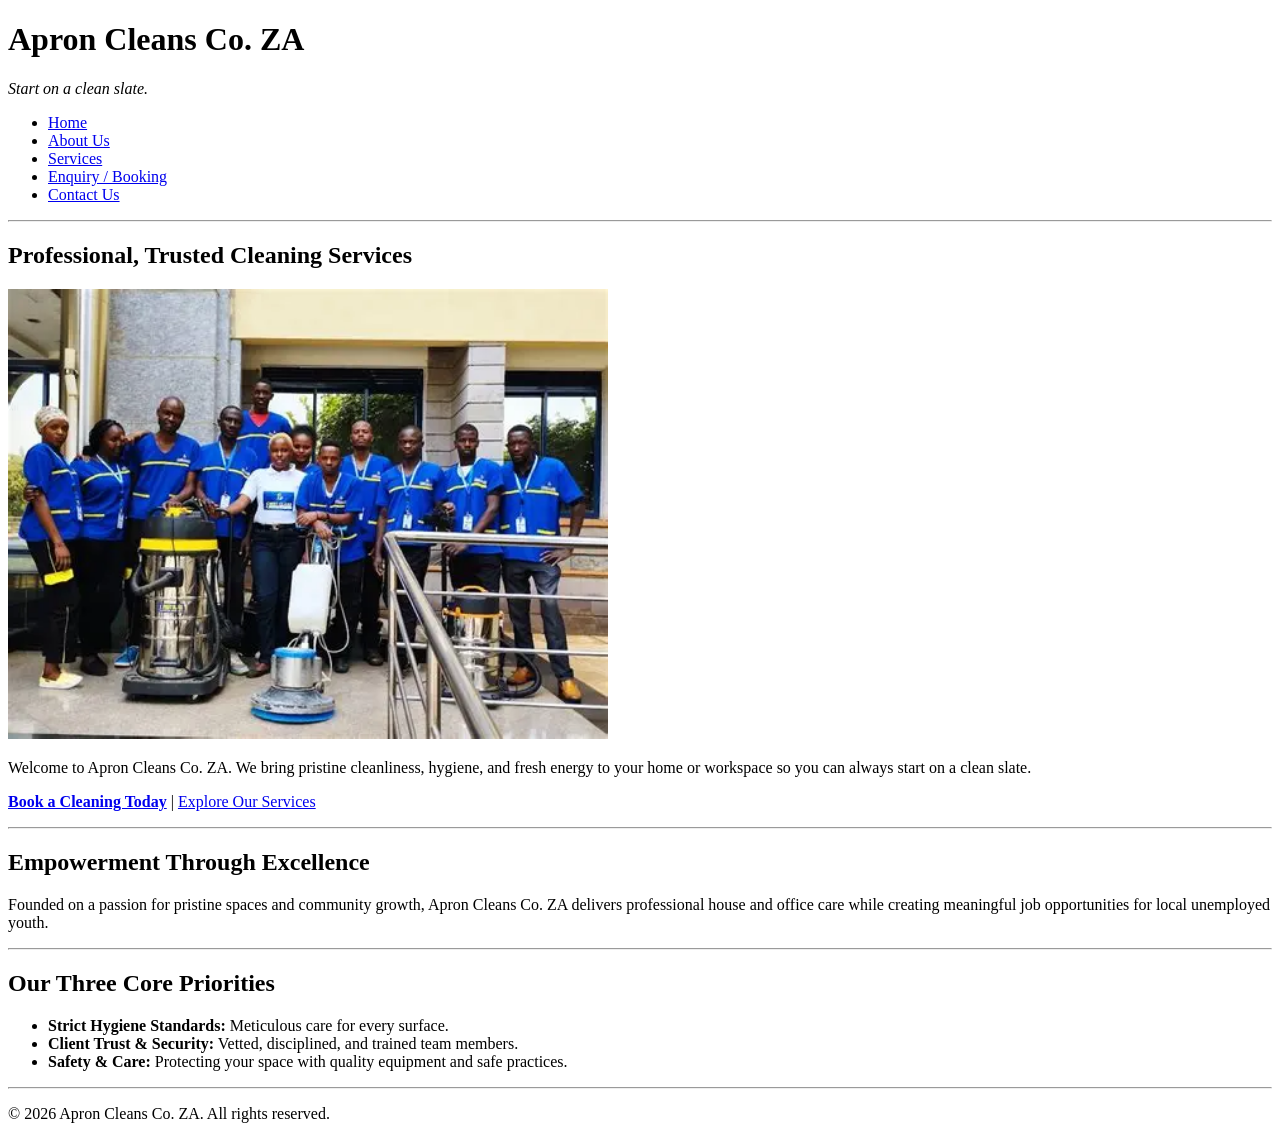
==== index.html @ ff6dac47 "fixed index folder" ====
<!DOCTYPE html>
<html lang="en">
<head>
    <meta charset="UTF-8">
    <meta name="viewport" content="width=device-width, initial-scale=1.0">
    <title>Apron Cleans Co. ZA - Start on a Clean Slate</title>
</head>
<body>

    <!-- Header & Navigation Bar -->
    <header>
        <h1>Apron Cleans Co. ZA</h1>
        <p><em>Start on a clean slate.</em></p>
        <nav>
            <ul>
                <li><a href="index.html">Home</a></li>
                <li><a href="about.html">About Us</a></li>
                <li><a href="services.html">Services</a></li>
                <li><a href="enquiry.html">Enquiry / Booking</a></li>
                <li><a href="contact.html">Contact Us</a></li>
            </ul>
        </nav>
    </header>
    <hr>

    <main>
        <!-- Hero Banner Section -->
        <section id="hero">
            <h2>Professional, Trusted Cleaning Services</h2>
            <img src="../Assets/OIP.webp" alt="Clean and freshly arranged living room space" width="600">
            <p>Welcome to Apron Cleans Co. ZA. We bring pristine cleanliness, hygiene, and fresh energy to your home or workspace so you can always start on a clean slate.</p>
            <p>
                <a href="enquiry.html"><strong>Book a Cleaning Today</strong></a> | 
                <a href="services.html">Explore Our Services</a>
            </p>
        </section>

        <hr>

        <!-- Brief Introduction Section -->
        <section id="about-intro">
            <h2>Empowerment Through Excellence</h2>
            <p>Founded on a passion for pristine spaces and community growth, Apron Cleans Co. ZA delivers professional house and office care while creating meaningful job opportunities for local unemployed youth.</p>
        </section>

        <hr>

        <!-- Key Core Pillars -->
        <section id="pillars">
            <h2>Our Three Core Priorities</h2>
            <ul>
                <li><strong>Strict Hygiene Standards:</strong> Meticulous care for every surface.</li>
                <li><strong>Client Trust & Security:</strong> Vetted, disciplined, and trained team members.</li>
                <li><strong>Safety & Care:</strong> Protecting your space with quality equipment and safe practices.</li>
            </ul>
        </section>
    </main>

    <hr>
    <!-- Page Footer -->
    <footer>
        <p>&copy; 2026 Apron Cleans Co. ZA. All rights reserved.</p>
    </footer>

</body>
</html>
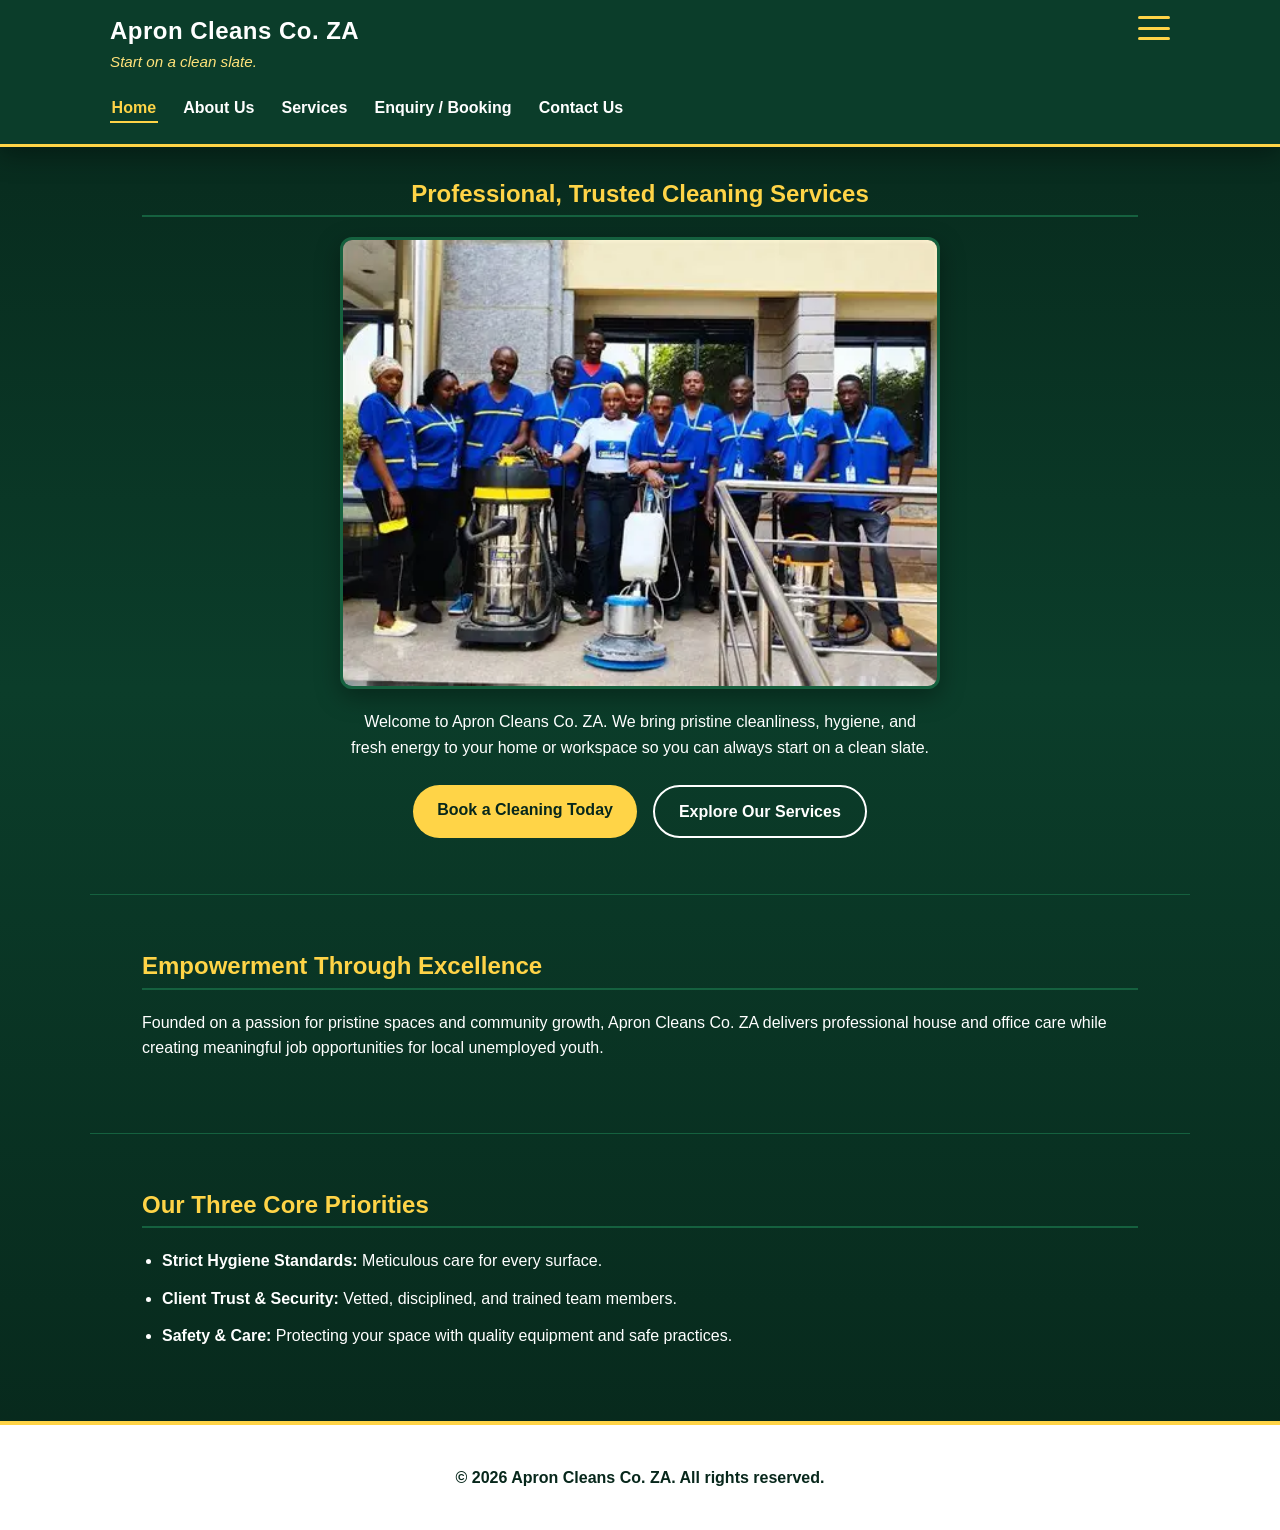
==== commit e5446d99: "Added CSS styling" ====
--- a/index.html
+++ b/index.html
@@ -4,59 +4,74 @@
     <meta charset="UTF-8">
     <meta name="viewport" content="width=device-width, initial-scale=1.0">
     <title>Apron Cleans Co. ZA - Start on a Clean Slate</title>
+    <link rel="stylesheet" href="./Assets/css/style.css">
 </head>
 <body>
 
     <!-- Header & Navigation Bar -->
     <header>
-        <h1>Apron Cleans Co. ZA</h1>
-        <p><em>Start on a clean slate.</em></p>
-        <nav>
-            <ul>
-                <li><a href="index.html">Home</a></li>
-                <li><a href="about.html">About Us</a></li>
-                <li><a href="services.html">Services</a></li>
-                <li><a href="enquiry.html">Enquiry / Booking</a></li>
-                <li><a href="contact.html">Contact Us</a></li>
-            </ul>
-        </nav>
+        <div class="header-inner">
+            <input type="checkbox" id="nav-toggle" class="nav-toggle">
+            <div class="header-top">
+                <h1><a href="./index.html">Apron Cleans Co. ZA</a></h1>
+                <label for="nav-toggle" class="hamburger" aria-label="Toggle navigation">
+                    <span></span>
+                    <span></span>
+                    <span></span>
+                </label>
+            </div>
+            <p class="tagline"><em>Start on a clean slate.</em></p>
+            <nav id="main-nav">
+                <ul>
+                    <li><a href="./index.html" class="active">Home</a></li>
+                    <li><a href="./Pages/about.html">About Us</a></li>
+                    <li><a href="./Pages/services.html">Services</a></li>
+                    <li><a href="./Pages/enquiry.html">Enquiry / Booking</a></li>
+                    <li><a href="./Pages/contact.html">Contact Us</a></li>
+                </ul>
+            </nav>
+        </div>
     </header>
-    <hr>
 
     <main>
         <!-- Hero Banner Section -->
         <section id="hero">
-            <h2>Professional, Trusted Cleaning Services</h2>
-            <img src="../Assets/OIP.webp" alt="Clean and freshly arranged living room space" width="600">
-            <p>Welcome to Apron Cleans Co. ZA. We bring pristine cleanliness, hygiene, and fresh energy to your home or workspace so you can always start on a clean slate.</p>
-            <p>
-                <a href="enquiry.html"><strong>Book a Cleaning Today</strong></a> | 
-                <a href="services.html">Explore Our Services</a>
-            </p>
+            <div class="container">
+                <h2>Professional, Trusted Cleaning Services</h2>
+                <img src="./Assets/OIP.webp" alt="Clean and freshly arranged living room space">
+                <p>Welcome to Apron Cleans Co. ZA. We bring pristine cleanliness, hygiene, and fresh energy to your home or workspace so you can always start on a clean slate.</p>
+                <div class="cta-row">
+                    <a class="btn btn-primary" href="./Pages/enquiry.html"><strong>Book a Cleaning Today</strong></a>
+                    <a class="btn btn-secondary" href="./Pages/services.html">Explore Our Services</a>
+                </div>
+            </div>
         </section>
 
         <hr>
 
         <!-- Brief Introduction Section -->
         <section id="about-intro">
-            <h2>Empowerment Through Excellence</h2>
-            <p>Founded on a passion for pristine spaces and community growth, Apron Cleans Co. ZA delivers professional house and office care while creating meaningful job opportunities for local unemployed youth.</p>
+            <div class="container">
+                <h2>Empowerment Through Excellence</h2>
+                <p>Founded on a passion for pristine spaces and community growth, Apron Cleans Co. ZA delivers professional house and office care while creating meaningful job opportunities for local unemployed youth.</p>
+            </div>
         </section>
 
         <hr>
 
         <!-- Key Core Pillars -->
         <section id="pillars">
-            <h2>Our Three Core Priorities</h2>
-            <ul>
-                <li><strong>Strict Hygiene Standards:</strong> Meticulous care for every surface.</li>
-                <li><strong>Client Trust & Security:</strong> Vetted, disciplined, and trained team members.</li>
-                <li><strong>Safety & Care:</strong> Protecting your space with quality equipment and safe practices.</li>
-            </ul>
+            <div class="container">
+                <h2>Our Three Core Priorities</h2>
+                <ul>
+                    <li><strong>Strict Hygiene Standards:</strong> Meticulous care for every surface.</li>
+                    <li><strong>Client Trust &amp; Security:</strong> Vetted, disciplined, and trained team members.</li>
+                    <li><strong>Safety &amp; Care:</strong> Protecting your space with quality equipment and safe practices.</li>
+                </ul>
+            </div>
         </section>
     </main>
 
-    <hr>
     <!-- Page Footer -->
     <footer>
         <p>&copy; 2026 Apron Cleans Co. ZA. All rights reserved.</p>
--- a/Assets/css/style.css
+++ b/Assets/css/style.css
@@ -0,0 +1,489 @@
+/*
+   Apron Cleans Co. ZA — site stylesheet
+   Theme: alpine dark green, white body copy, yellow accents
+    */
+
+:root {
+  --green-950: #07271b;   /* deepest background */
+  --green-900: #0b3d2a;   /* header / footer-adjacent dark green */
+  --green-800: #0f4a33;   /* card / panel green */
+  --green-700: #15613f;   /* borders, secondary panels */
+  --green-600: #1c7a4f;   /* lighter accent green */
+  --yellow-400: #ffd447;  /* primary accent */
+  --yellow-300: #ffe27a;  /* hover / lighter accent */
+  --white: #ffffff;
+  --off-white: #f4f7f5;
+  --shadow: 0 8px 24px rgba(0, 0, 0, 0.35);
+  --radius: 12px;
+  --max-width: 1100px;
+  --transition: 0.25s ease;
+}
+
+/* ---------- Reset & base ---------- */
+* {
+  box-sizing: border-box;
+}
+
+html {
+  scroll-behavior: smooth;
+}
+
+body {
+  margin: 0;
+  font-family: "Segoe UI", "Helvetica Neue", Arial, sans-serif;
+  background: linear-gradient(180deg, var(--green-950) 0%, var(--green-900) 45%, var(--green-950) 100%);
+  color: var(--white);
+  line-height: 1.6;
+  min-height: 100vh;
+}
+
+img {
+  max-width: 100%;
+  height: auto;
+  display: block;
+}
+
+a {
+  color: var(--yellow-400);
+  text-decoration: none;
+  transition: color var(--transition);
+}
+
+a:hover,
+a:focus {
+  color: var(--yellow-300);
+}
+
+h1, h2, h3, h4 {
+  color: var(--white);
+  line-height: 1.25;
+}
+
+h2 {
+  color: var(--yellow-400);
+  border-bottom: 2px solid var(--green-700);
+  padding-bottom: 0.4rem;
+  margin-top: 0;
+}
+
+h3 {
+  color: var(--yellow-300);
+}
+
+hr {
+  border: none;
+  border-top: 1px solid var(--green-700);
+  margin: 2rem auto;
+  max-width: var(--max-width);
+}
+
+.container {
+  max-width: var(--max-width);
+  margin: 0 auto;
+  padding: 0 1.25rem;
+}
+
+/* ---------- Header & hamburger navigation ---------- */
+header {
+  background: var(--green-900);
+  border-bottom: 3px solid var(--yellow-400);
+  position: sticky;
+  top: 0;
+  z-index: 100;
+  box-shadow: var(--shadow);
+}
+
+.header-inner {
+  max-width: var(--max-width);
+  margin: 0 auto;
+  padding: 1rem 1.25rem 0.5rem;
+}
+
+.header-top {
+  display: flex;
+  align-items: center;
+  justify-content: space-between;
+}
+
+header h1 {
+  margin: 0;
+  font-size: 1.5rem;
+  letter-spacing: 0.02em;
+}
+
+header h1 a {
+  color: var(--white);
+}
+
+header h1 a:hover {
+  color: var(--yellow-400);
+}
+
+.tagline {
+  margin: 0.25rem 0 0.75rem;
+  color: var(--yellow-300);
+  font-size: 0.95rem;
+}
+
+/* Hamburger menu — pure CSS
+   A hidden checkbox is toggled by the visible label (.hamburger);
+   :checked then drives the nav + icon animation via sibling selectors. */
+.nav-toggle {
+  position: absolute;
+  opacity: 0;
+  width: 0;
+  height: 0;
+  pointer-events: none;
+}
+
+.hamburger {
+  display: flex;
+  flex-direction: column;
+  justify-content: space-between;
+  width: 32px;
+  height: 24px;
+  cursor: pointer;
+  z-index: 200;
+}
+
+.hamburger span {
+  display: block;
+  height: 3px;
+  width: 100%;
+  background: var(--yellow-400);
+  border-radius: 2px;
+  transition: transform var(--transition), opacity var(--transition), background var(--transition);
+}
+
+.nav-toggle:checked ~ .header-top .hamburger span:nth-child(1) {
+  transform: translateY(10.5px) rotate(45deg);
+}
+
+.nav-toggle:checked ~ .header-top .hamburger span:nth-child(2) {
+  opacity: 0;
+}
+
+.nav-toggle:checked ~ .header-top .hamburger span:nth-child(3) {
+  transform: translateY(-10.5px) rotate(-45deg);
+}
+
+.nav-toggle:focus-visible ~ .header-top .hamburger {
+  outline: 2px solid var(--yellow-400);
+  outline-offset: 2px;
+}
+
+nav#main-nav ul {
+  list-style: none;
+  display: flex;
+  flex-wrap: wrap;
+  gap: 0.5rem 1.5rem;
+  margin: 0;
+  padding: 0.5rem 0 1rem;
+}
+
+nav#main-nav a {
+  color: var(--white);
+  font-weight: 600;
+  padding: 0.35rem 0.1rem;
+  border-bottom: 2px solid transparent;
+}
+
+nav#main-nav a:hover,
+nav#main-nav a:focus {
+  color: var(--yellow-400);
+  border-bottom-color: var(--yellow-400);
+}
+
+nav#main-nav a.active {
+  color: var(--yellow-400);
+  border-bottom-color: var(--yellow-400);
+}
+
+/* Mobile nav: collapsed by default, hamburger toggles it */
+@media (max-width: 720px) {
+  .hamburger {
+    display: flex;
+  }
+
+  nav#main-nav {
+    max-height: 0;
+    overflow: hidden;
+    transition: max-height var(--transition);
+  }
+
+  .nav-toggle:checked ~ nav#main-nav {
+    max-height: 400px;
+  }
+
+  nav#main-nav ul {
+    flex-direction: column;
+    gap: 0;
+    padding-bottom: 0.5rem;
+  }
+
+  nav#main-nav a {
+    display: block;
+    padding: 0.6rem 0;
+    border-bottom: 1px solid var(--green-700);
+  }
+}
+
+/* ---------- Hero ---------- */
+#hero {
+  padding-top: 2rem;
+  text-align: center;
+}
+
+#hero img {
+  margin: 1.25rem auto;
+  border-radius: var(--radius);
+  box-shadow: var(--shadow);
+  border: 3px solid var(--green-700);
+  width: 100%;
+  max-width: 600px;
+}
+
+#hero p {
+  max-width: 65ch;
+  margin: 1rem auto;
+}
+
+.cta-row {
+  margin-top: 1.5rem;
+  display: flex;
+  flex-wrap: wrap;
+  gap: 1rem;
+  justify-content: center;
+}
+
+.btn {
+  display: inline-block;
+  padding: 0.75rem 1.5rem;
+  border-radius: 999px;
+  font-weight: 700;
+  transition: background var(--transition), color var(--transition), transform var(--transition);
+}
+
+.btn-primary {
+  background: var(--yellow-400);
+  color: var(--green-950);
+}
+
+.btn-primary:hover,
+.btn-primary:focus {
+  background: var(--yellow-300);
+  color: var(--green-950);
+  transform: translateY(-2px);
+}
+
+.btn-secondary {
+  background: transparent;
+  color: var(--white);
+  border: 2px solid var(--white);
+}
+
+.btn-secondary:hover,
+.btn-secondary:focus {
+  border-color: var(--yellow-400);
+  color: var(--yellow-400);
+  transform: translateY(-2px);
+}
+
+/* ---------- Generic section panels ---------- */
+main {
+  padding-bottom: 2rem;
+}
+
+section {
+  max-width: var(--max-width);
+  margin: 0 auto;
+  padding: 1.5rem 1.25rem;
+}
+
+#pillars ul {
+  padding-left: 1.25rem;
+}
+
+#pillars li {
+  margin-bottom: 0.75rem;
+}
+
+/* ---------- Card grid (services & team) ---------- */
+.card-grid {
+  display: grid;
+  grid-template-columns: 1fr;
+  gap: 1.5rem;
+  margin-top: 1.5rem;
+}
+
+@media (min-width: 620px) {
+  .card-grid {
+    grid-template-columns: repeat(2, 1fr);
+  }
+}
+
+@media (min-width: 980px) {
+  .card-grid.services {
+    grid-template-columns: repeat(2, 1fr);
+  }
+}
+
+.card {
+  background: var(--green-800);
+  border: 1px solid var(--green-700);
+  border-radius: var(--radius);
+  padding: 1.25rem;
+  box-shadow: var(--shadow);
+  transition: transform var(--transition), border-color var(--transition);
+}
+
+.card:hover {
+  transform: translateY(-4px);
+  border-color: var(--yellow-400);
+}
+
+.card img {
+  border-radius: 8px;
+  margin-bottom: 0.75rem;
+  width: 100%;
+}
+
+.card h3 {
+  margin-top: 0;
+}
+
+/* ---------- Forms ---------- */
+form {
+  margin-top: 1.5rem;
+}
+
+fieldset {
+  background: var(--green-800);
+  border: 1px solid var(--green-700);
+  border-radius: var(--radius);
+  padding: 1.25rem 1.5rem;
+  margin-bottom: 1.5rem;
+}
+
+legend {
+  color: var(--yellow-400);
+  padding: 0 0.5rem;
+}
+
+label {
+  display: block;
+  margin-bottom: 0.35rem;
+  font-weight: 600;
+  color: var(--off-white);
+}
+
+input,
+select,
+textarea {
+  width: 100%;
+  padding: 0.65rem 0.75rem;
+  margin-bottom: 1rem;
+  border-radius: 8px;
+  border: 1px solid var(--green-700);
+  background: var(--off-white);
+  color: var(--green-950);
+  font-size: 1rem;
+  font-family: inherit;
+}
+
+input:focus,
+select:focus,
+textarea:focus {
+  outline: 3px solid var(--yellow-400);
+  outline-offset: 1px;
+}
+
+textarea {
+  resize: vertical;
+  min-height: 120px;
+}
+
+button {
+  cursor: pointer;
+  font-family: inherit;
+  font-size: 1rem;
+  font-weight: 700;
+  border: none;
+  border-radius: 999px;
+  padding: 0.75rem 1.75rem;
+  margin-right: 0.75rem;
+  margin-bottom: 0.5rem;
+  transition: background var(--transition), color var(--transition), transform var(--transition);
+}
+
+button[type="submit"] {
+  background: var(--yellow-400);
+  color: var(--green-950);
+}
+
+button[type="submit"]:hover {
+  background: var(--yellow-300);
+  transform: translateY(-2px);
+}
+
+button[type="reset"] {
+  background: transparent;
+  color: var(--white);
+  border: 2px solid var(--white);
+}
+
+button[type="reset"]:hover {
+  border-color: var(--yellow-400);
+  color: var(--yellow-400);
+}
+
+/* ---------- Contact / locations & responsive map embeds ---------- */
+.locations-grid {
+  display: grid;
+  grid-template-columns: 1fr;
+  gap: 1.5rem;
+  margin-top: 1.5rem;
+}
+
+@media (min-width: 800px) {
+  .locations-grid {
+    grid-template-columns: repeat(2, 1fr);
+  }
+}
+
+.map-responsive {
+  position: relative;
+  width: 100%;
+  padding-bottom: 75%; /* aspect ratio */
+  height: 0;
+  overflow: hidden;
+  border-radius: var(--radius);
+  border: 1px solid var(--green-700);
+  margin-top: 1rem;
+}
+
+.map-responsive iframe {
+  position: absolute;
+  top: 0;
+  left: 0;
+  width: 100%;
+  height: 100%;
+  border: 0;
+}
+
+/* ---------- Footer ---------- */
+footer {
+  background: var(--white);
+  color: var(--green-950);
+  text-align: center;
+  padding: 1.5rem 1.25rem;
+  border-top: 4px solid var(--yellow-400);
+  font-weight: 600;
+}
+
+/* ---------- Utility ---------- */
+@media (min-width: 720px) {
+  .container {
+    padding: 0 2rem;
+  }
+}
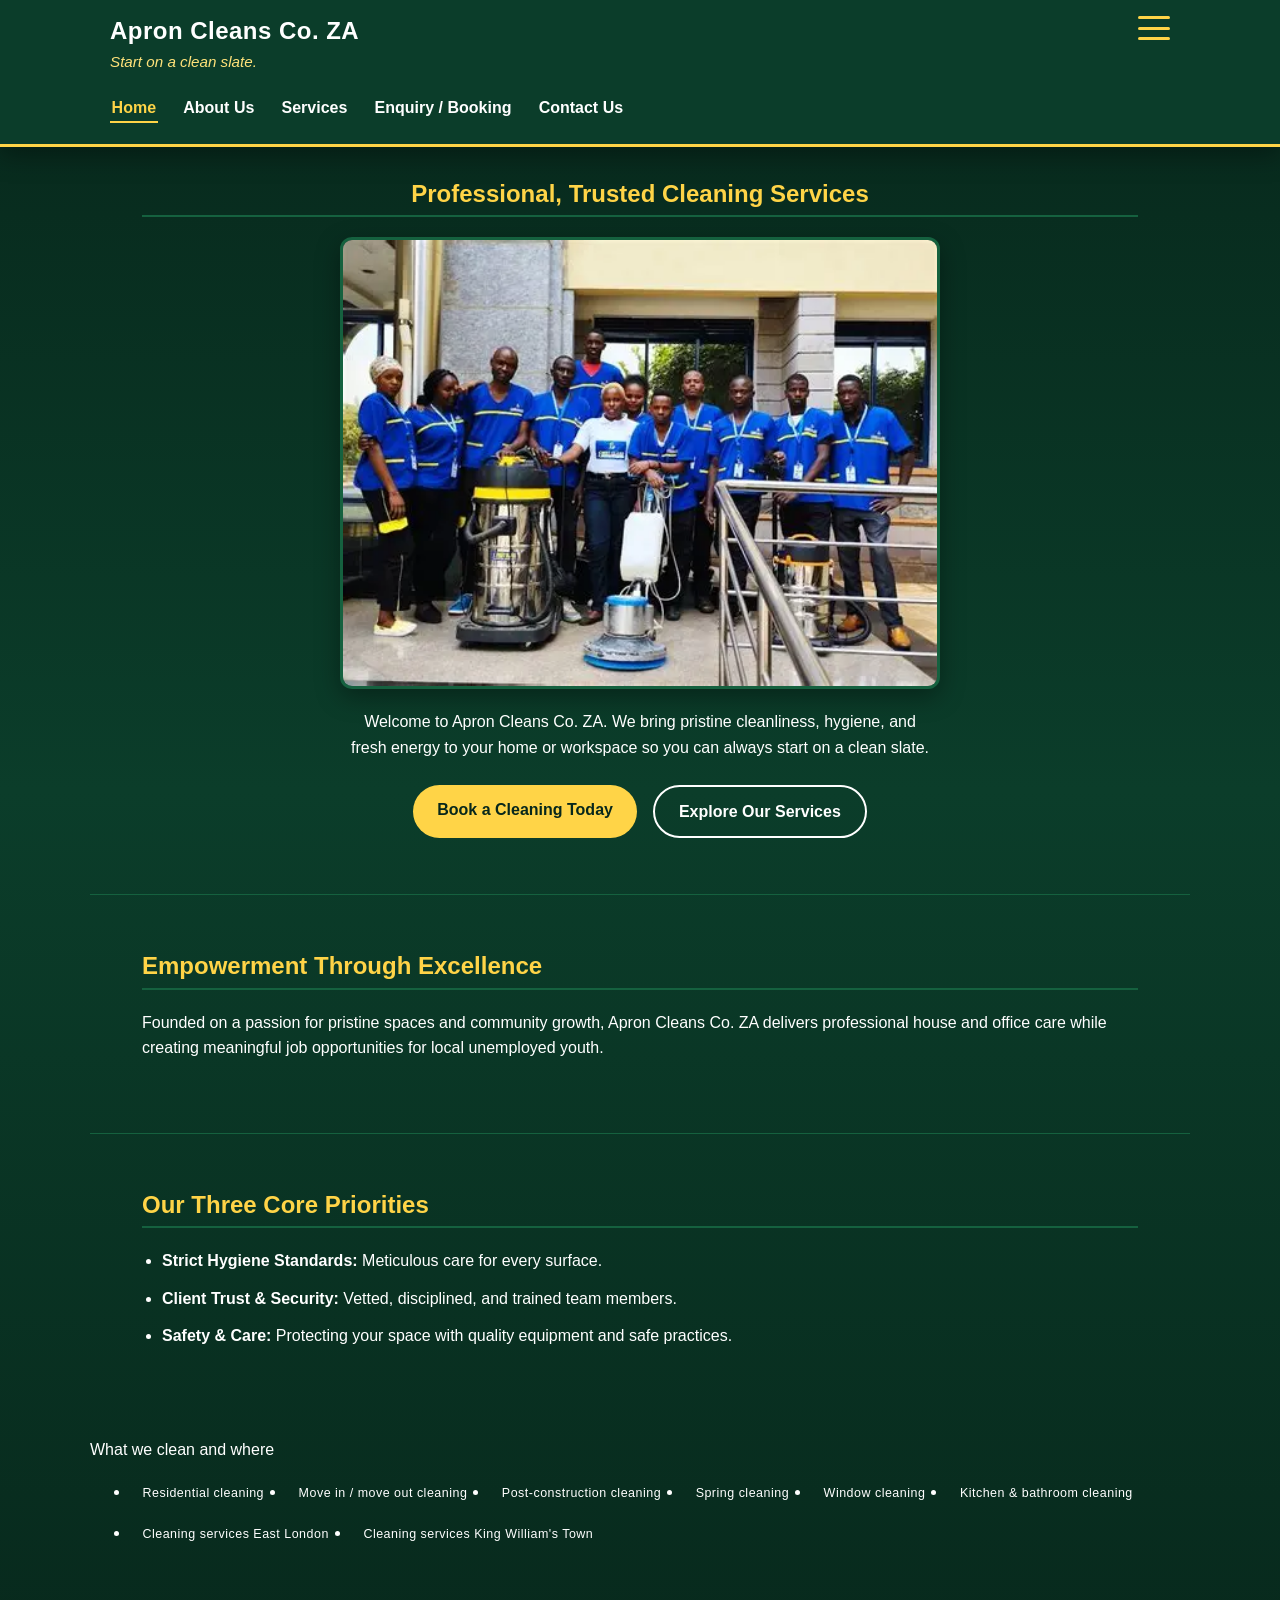
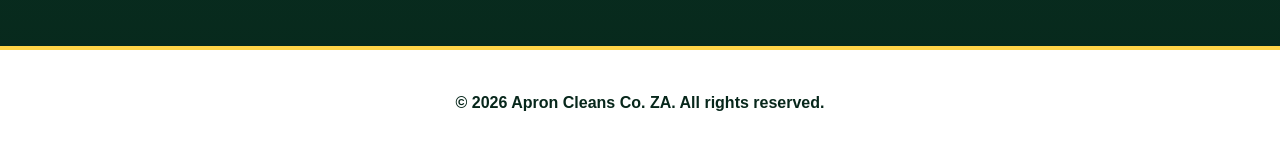
==== commit 3ec57286: "feat(poe-part-3): finalize responsive design, off-page SEO, dynamic filtering, and security complian" ====
--- a/index.html
+++ b/index.html
@@ -4,7 +4,32 @@
     <meta charset="UTF-8">
     <meta name="viewport" content="width=device-width, initial-scale=1.0">
     <title>Apron Cleans Co. ZA - Start on a Clean Slate</title>
-    <link rel="stylesheet" href="./Assets/css/style.css">
+    <link rel="stylesheet" href="./Assets/style.css">
+    <!-- ========================================================================== -->
+    <!-- Off-Page SEO & Open Graph Tags for Homepage (index.html)                   -->
+    <!-- ========================================================================== -->
+    <meta name="author" content="Apron Cleans Co. ZA">
+    <meta name="robots" content="index, follow, max-image-preview:large">
+    <link rel="canonical" href="https://YOUR-USERNAME.github.io/YOUR-REPO/index.html">
+
+    <!-- Geographic SEO Targeting -->
+    <meta name="geo.region" content="ZA-EC">
+    <meta name="geo.placename" content="East London, Eastern Cape, South Africa">
+
+    <!-- Open Graph (OG) Tags -->
+    <meta property="og:type" content="website">
+    <meta property="og:site_name" content="Apron Cleans Co. ZA">
+    <meta property="og:locale" content="en_ZA">
+    <meta property="og:title" content="Apron Cleans Co. ZA | Professional Cleaning Services">
+    <meta property="og:description" content="Start on a clean slate. Premium residential, commercial, and deep cleaning services across East London, South Africa.">
+    <meta property="og:url" content="https://YOUR-USERNAME.github.io/YOUR-REPO/index.html">
+    <meta property="og:image" content="https://YOUR-USERNAME.github.io/YOUR-REPO/Assets/laughing-portrait-black-woman-cleaning-600nw-2326402989.webp">
+
+    <!-- Twitter Card Tags -->
+    <meta name="twitter:card" content="summary_large_image">
+    <meta name="twitter:title" content="Apron Cleans Co. ZA | Professional Cleaning Services">
+    <meta name="twitter:description" content="Start on a clean slate. Premium residential, commercial, and deep cleaning services across East London, South Africa.">
+    <meta name="twitter:image" content="https://YOUR-USERNAME.github.io/YOUR-REPO/Assets/laughing-portrait-black-woman-cleaning-600nw-2326402989.webp">
 </head>
 <body>
 
@@ -70,6 +95,21 @@
                 </ul>
             </div>
         </section>
+        <section class="section section--tags" aria-label="What we clean and where">
+  <div class="wrap">
+    <span class="eyebrow">What we clean and where</span>
+    <ul class="tag-list">
+      <li><a href="Pages/services.html#residential">Residential cleaning</a></li>
+      <li><a href="Pages/services.html#move">Move in / move out cleaning</a></li>
+      <li><a href="Pages/services.html#construction">Post-construction cleaning</a></li>
+      <li><a href="Pages/services.html#spring">Spring cleaning</a></li>
+      <li><a href="Pages/services.html#windows">Window cleaning</a></li>
+      <li><a href="Pages/services.html#kitchen-bathroom">Kitchen &amp; bathroom cleaning</a></li>
+      <li><a href="Pages/contact.html">Cleaning services East London</a></li>
+      <li><a href="Pages/contact.html">Cleaning services King William's Town</a></li>
+    </ul>
+  </div>
+</section>
     </main>
 
     <!-- Page Footer -->
--- a/Assets/style.css
+++ b/Assets/style.css
@@ -0,0 +1,590 @@
+/*
+   Apron Cleans Co. ZA — site stylesheet
+   Theme: alpine dark green, white body copy, yellow accents
+    */
+
+:root {
+  --green-950: #07271b;   /* deepest background */
+  --green-900: #0b3d2a;   /* header / footer-adjacent dark green */
+  --green-800: #0f4a33;   /* card / panel green */
+  --green-700: #15613f;   /* borders, secondary panels */
+  --green-600: #1c7a4f;   /* lighter accent green */
+  --yellow-400: #ffd447;  /* primary accent */
+  --yellow-300: #ffe27a;  /* hover / lighter accent */
+  --white: #ffffff;
+  --off-white: #f4f7f5;
+  --shadow: 0 8px 24px rgba(0, 0, 0, 0.35);
+  --radius: 12px;
+  --max-width: 1100px;
+  --transition: 0.25s ease;
+}
+
+/* ---------- Reset & base ---------- */
+* {
+  box-sizing: border-box;
+}
+
+html {
+  scroll-behavior: smooth;
+}
+
+body {
+  margin: 0;
+  font-family: "Segoe UI", "Helvetica Neue", Arial, sans-serif;
+  background: linear-gradient(180deg, var(--green-950) 0%, var(--green-900) 45%, var(--green-950) 100%);
+  color: var(--white);
+  line-height: 1.6;
+  min-height: 100vh;
+}
+
+img {
+  max-width: 100%;
+  height: auto;
+  display: block;
+}
+
+a {
+  color: var(--yellow-400);
+  text-decoration: none;
+  transition: color var(--transition);
+}
+
+a:hover,
+a:focus {
+  color: var(--yellow-300);
+}
+
+h1, h2, h3, h4 {
+  color: var(--white);
+  line-height: 1.25;
+}
+
+h2 {
+  color: var(--yellow-400);
+  border-bottom: 2px solid var(--green-700);
+  padding-bottom: 0.4rem;
+  margin-top: 0;
+}
+
+h3 {
+  color: var(--yellow-300);
+}
+
+hr {
+  border: none;
+  border-top: 1px solid var(--green-700);
+  margin: 2rem auto;
+  max-width: var(--max-width);
+}
+
+.container {
+  max-width: var(--max-width);
+  margin: 0 auto;
+  padding: 0 1.25rem;
+}
+
+/* ---------- Header & hamburger navigation ---------- */
+header {
+  background: var(--green-900);
+  border-bottom: 3px solid var(--yellow-400);
+  position: sticky;
+  top: 0;
+  z-index: 100;
+  box-shadow: var(--shadow);
+}
+
+.header-inner {
+  max-width: var(--max-width);
+  margin: 0 auto;
+  padding: 1rem 1.25rem 0.5rem;
+}
+
+.header-top {
+  display: flex;
+  align-items: center;
+  justify-content: space-between;
+}
+
+header h1 {
+  margin: 0;
+  font-size: 1.5rem;
+  letter-spacing: 0.02em;
+}
+
+header h1 a {
+  color: var(--white);
+}
+
+header h1 a:hover {
+  color: var(--yellow-400);
+}
+
+.tagline {
+  margin: 0.25rem 0 0.75rem;
+  color: var(--yellow-300);
+  font-size: 0.95rem;
+}
+
+/* Hamburger menu — pure CSS
+   A hidden checkbox is toggled by the visible label (.hamburger);
+   :checked then drives the nav + icon animation via sibling selectors. */
+.nav-toggle {
+  position: absolute;
+  opacity: 0;
+  width: 0;
+  height: 0;
+  pointer-events: none;
+}
+
+.hamburger {
+  display: flex;
+  flex-direction: column;
+  justify-content: space-between;
+  width: 32px;
+  height: 24px;
+  cursor: pointer;
+  z-index: 200;
+}
+
+.hamburger span {
+  display: block;
+  height: 3px;
+  width: 100%;
+  background: var(--yellow-400);
+  border-radius: 2px;
+  transition: transform var(--transition), opacity var(--transition), background var(--transition);
+}
+
+.nav-toggle:checked ~ .header-top .hamburger span:nth-child(1) {
+  transform: translateY(10.5px) rotate(45deg);
+}
+
+.nav-toggle:checked ~ .header-top .hamburger span:nth-child(2) {
+  opacity: 0;
+}
+
+.nav-toggle:checked ~ .header-top .hamburger span:nth-child(3) {
+  transform: translateY(-10.5px) rotate(-45deg);
+}
+
+.nav-toggle:focus-visible ~ .header-top .hamburger {
+  outline: 2px solid var(--yellow-400);
+  outline-offset: 2px;
+}
+
+nav#main-nav ul {
+  list-style: none;
+  display: flex;
+  flex-wrap: wrap;
+  gap: 0.5rem 1.5rem;
+  margin: 0;
+  padding: 0.5rem 0 1rem;
+}
+
+nav#main-nav a {
+  color: var(--white);
+  font-weight: 600;
+  padding: 0.35rem 0.1rem;
+  border-bottom: 2px solid transparent;
+}
+
+nav#main-nav a:hover,
+nav#main-nav a:focus {
+  color: var(--yellow-400);
+  border-bottom-color: var(--yellow-400);
+}
+
+nav#main-nav a.active {
+  color: var(--yellow-400);
+  border-bottom-color: var(--yellow-400);
+}
+
+/* Mobile nav: collapsed by default, hamburger toggles it */
+@media (max-width: 720px) {
+  .hamburger {
+    display: flex;
+  }
+
+  nav#main-nav {
+    max-height: 0;
+    overflow: hidden;
+    transition: max-height var(--transition);
+  }
+
+  .nav-toggle:checked ~ nav#main-nav {
+    max-height: 400px;
+  }
+
+  nav#main-nav ul {
+    flex-direction: column;
+    gap: 0;
+    padding-bottom: 0.5rem;
+  }
+
+  nav#main-nav a {
+    display: block;
+    padding: 0.6rem 0;
+    border-bottom: 1px solid var(--green-700);
+  }
+}
+
+/* ---------- Hero ---------- */
+#hero {
+  padding-top: 2rem;
+  text-align: center;
+}
+
+#hero img {
+  margin: 1.25rem auto;
+  border-radius: var(--radius);
+  box-shadow: var(--shadow);
+  border: 3px solid var(--green-700);
+  width: 100%;
+  max-width: 600px;
+}
+
+#hero p {
+  max-width: 65ch;
+  margin: 1rem auto;
+}
+
+.cta-row {
+  margin-top: 1.5rem;
+  display: flex;
+  flex-wrap: wrap;
+  gap: 1rem;
+  justify-content: center;
+}
+
+.btn {
+  display: inline-block;
+  padding: 0.75rem 1.5rem;
+  border-radius: 999px;
+  font-weight: 700;
+  transition: background var(--transition), color var(--transition), transform var(--transition);
+}
+
+.btn-primary {
+  background: var(--yellow-400);
+  color: var(--green-950);
+}
+
+.btn-primary:hover,
+.btn-primary:focus {
+  background: var(--yellow-300);
+  color: var(--green-950);
+  transform: translateY(-2px);
+}
+
+.btn-secondary {
+  background: transparent;
+  color: var(--white);
+  border: 2px solid var(--white);
+}
+
+.btn-secondary:hover,
+.btn-secondary:focus {
+  border-color: var(--yellow-400);
+  color: var(--yellow-400);
+  transform: translateY(-2px);
+}
+
+/* ---------- Generic section panels ---------- */
+main {
+  padding-bottom: 2rem;
+}
+
+section {
+  max-width: var(--max-width);
+  margin: 0 auto;
+  padding: 1.5rem 1.25rem;
+}
+
+#pillars ul {
+  padding-left: 1.25rem;
+}
+
+#pillars li {
+  margin-bottom: 0.75rem;
+}
+
+/* ---------- Card grid (services & team) ---------- */
+.card-grid {
+  display: grid;
+  grid-template-columns: 1fr;
+  gap: 1.5rem;
+  margin-top: 1.5rem;
+}
+
+@media (min-width: 620px) {
+  .card-grid {
+    grid-template-columns: repeat(2, 1fr);
+  }
+}
+
+@media (min-width: 980px) {
+  .card-grid.services {
+    grid-template-columns: repeat(2, 1fr);
+  }
+}
+
+.card {
+  background: var(--green-800);
+  border: 1px solid var(--green-700);
+  border-radius: var(--radius);
+  padding: 1.25rem;
+  box-shadow: var(--shadow);
+  transition: transform var(--transition), border-color var(--transition);
+}
+
+.card:hover {
+  transform: translateY(-4px);
+  border-color: var(--yellow-400);
+}
+
+.card img {
+  border-radius: 8px;
+  margin-bottom: 0.75rem;
+  width: 100%;
+}
+
+.card h3 {
+  margin-top: 0;
+}
+
+/* ---------- Forms ---------- */
+form {
+  margin-top: 1.5rem;
+}
+
+fieldset {
+  background: var(--green-800);
+  border: 1px solid var(--green-700);
+  border-radius: var(--radius);
+  padding: 1.25rem 1.5rem;
+  margin-bottom: 1.5rem;
+}
+
+legend {
+  color: var(--yellow-400);
+  padding: 0 0.5rem;
+}
+
+label {
+  display: block;
+  margin-bottom: 0.35rem;
+  font-weight: 600;
+  color: var(--off-white);
+}
+
+input,
+select,
+textarea {
+  width: 100%;
+  padding: 0.65rem 0.75rem;
+  margin-bottom: 1rem;
+  border-radius: 8px;
+  border: 1px solid var(--green-700);
+  background: var(--off-white);
+  color: var(--green-950);
+  font-size: 1rem;
+  font-family: inherit;
+}
+
+input:focus,
+select:focus,
+textarea:focus {
+  outline: 3px solid var(--yellow-400);
+  outline-offset: 1px;
+}
+
+textarea {
+  resize: vertical;
+  min-height: 120px;
+}
+
+button {
+  cursor: pointer;
+  font-family: inherit;
+  font-size: 1rem;
+  font-weight: 700;
+  border: none;
+  border-radius: 999px;
+  padding: 0.75rem 1.75rem;
+  margin-right: 0.75rem;
+  margin-bottom: 0.5rem;
+  transition: background var(--transition), color var(--transition), transform var(--transition);
+}
+
+button[type="submit"] {
+  background: var(--yellow-400);
+  color: var(--green-950);
+}
+
+button[type="submit"]:hover {
+  background: var(--yellow-300);
+  transform: translateY(-2px);
+}
+
+button[type="reset"] {
+  background: transparent;
+  color: var(--white);
+  border: 2px solid var(--white);
+}
+
+button[type="reset"]:hover {
+  border-color: var(--yellow-400);
+  color: var(--yellow-400);
+}
+
+/* ---------- Form Messages & Validation Feedback ---------- */
+.form-message {
+    margin-top: 1.25rem;
+    padding: 1rem 1.25rem;
+    border-radius: var(--radius);
+    background: var(--green-800);
+    border: 1px solid var(--green-700);
+    color: var(--off-white);
+    font-size: 0.95rem;
+    line-height: 1.5;
+}
+
+.form-message.success {
+    background: rgba(34, 197, 94, 0.15);
+    border-color: #22c55e;
+    color: var(--off-white);
+}
+
+.form-message.success strong {
+    color: var(--yellow-400);
+}
+
+input.invalid,
+select.invalid,
+textarea.invalid {
+    border-color: #ef4444 !important;
+    outline: 2px solid #ef4444;
+}
+
+small.field-error {
+    display: block;
+    margin-top: -0.5rem;
+    margin-bottom: 1rem;
+    color: #f87171;
+    font-size: 0.85rem;
+    font-weight: 600;
+}
+
+/* ---------- Contact / locations & responsive map embeds ---------- */
+.locations-grid {
+  display: grid;
+  grid-template-columns: 1fr;
+  gap: 1.5rem;
+  margin-top: 1.5rem;
+}
+
+@media (min-width: 800px) {
+  .locations-grid {
+    grid-template-columns: repeat(2, 1fr);
+  }
+}
+
+.map-responsive {
+  position: relative;
+  width: 100%;
+  padding-bottom: 75%; /* aspect ratio */
+  height: 0;
+  overflow: hidden;
+  border-radius: var(--radius);
+  border: 1px solid var(--green-700);
+  margin-top: 1rem;
+}
+
+.map-responsive iframe {
+  position: absolute;
+  top: 0;
+  left: 0;
+  width: 100%;
+  height: 100%;
+  border: 0;
+}
+
+/* ---------- Footer ---------- */
+footer {
+  background: var(--white);
+  color: var(--green-950);
+  text-align: center;
+  padding: 1.5rem 1.25rem;
+  border-top: 4px solid var(--yellow-400);
+  font-weight: 600;
+}
+
+/* ---------- Utility ---------- */
+@media (min-width: 720px) {
+  .container {
+    padding: 0 2rem;
+  }
+}
+/* ===== KEYWORD TAGS (SEO internal links) ===== */
+.section--tags { padding: clamp(2rem, 4vw, 3rem) 0; background: var(--mint-white); }
+.tag-list { display: flex; flex-wrap: wrap; gap: 0.6rem; }
+.tag-list a {
+  display: inline-block;
+  font-family: var(--font-mono);
+  font-size: 0.78rem;
+  letter-spacing: 0.04em;
+  background: var(--paper);
+  border: 1px solid var(--line);
+  border-radius: 999px;
+  padding: 0.45em 1em;
+  color: var(--teal-mid);
+  transition: background 0.18s ease, color 0.18s ease;
+}
+.tag-list a:hover { background: var(--teal-deep); color: var(--mint-white); }
+
+/* ==========================================================================
+   Animations & Transitions 
+   ========================================================================== */
+
+/* Page Load Fade-In Keyframe Animation */
+@keyframes fadeInUp {
+  from {
+    opacity: 0;
+    transform: translateY(20px);
+  }
+  to {
+    opacity: 1;
+    transform: translateY(0);
+  }
+}
+
+/* Apply fade-in keyframe to all main section elements */
+main > section {
+  animation: fadeInUp 0.6s ease-out forwards;
+}
+
+/* Interactive Card & Button Hover Animations */
+.card,
+.card-grid article {
+  transition: transform 0.3s ease, box-shadow 0.3s ease;
+}
+
+.card:hover,
+.card-grid article:hover {
+  transform: translateY(-5px);
+  box-shadow: 0 8px 20px rgba(0, 0, 0, 0.25);
+}
+
+/* Accordion Smooth Height & Icon Rotation Animations */
+.accordion-content {
+  transition: max-height 0.4s ease-out, padding 0.3s ease;
+}
+
+.accordion-item .icon {
+  display: inline-block;
+  transition: transform 0.3s ease;
+}
+
+.accordion-item.active .icon {
+  transform: rotate(45deg);
+}
